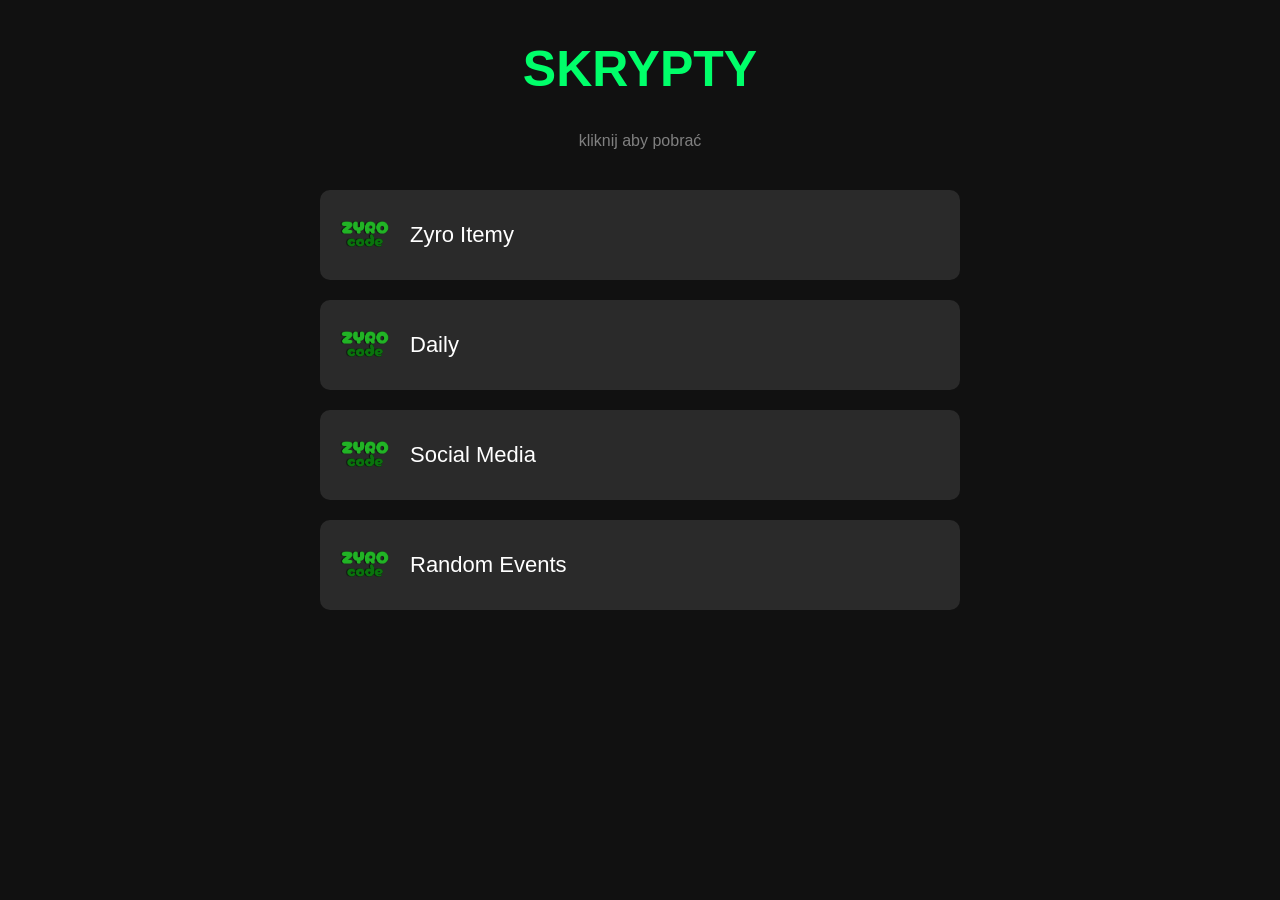
==== skrypty.html @ a4ec16f6 "Create skrypty.html" ====
<!DOCTYPE html>
<html lang="pl">
<head>
<meta charset="UTF-8">
<title>ZyroCode - Skrypty</title>

<link href="https://fonts.googleapis.com/css2?family=Cherry+Bomb+One&display=swap" rel="stylesheet">

<style>

body{
background:#111;
color:white;
font-family:sans-serif;
text-align:center;
}

h1{
color:#00ff6a;
font-size:50px;
margin-top:40px;
}

.subtitle{
color:gray;
margin-bottom:40px;
}

.skript-box{
background:#2a2a2a;
width:600px;
margin:20px auto;
padding:20px;
border-radius:10px;
display:flex;
align-items:center;
cursor:pointer;
transition:0.2s;
}

.skript-box:hover{
background:#3a3a3a;
transform:scale(1.02);
}

.logo{
width:50px;
margin-right:20px;
}

.name{
font-size:22px;
}

</style>
</head>

<body>

<h1>SKRYPTY</h1>
<div class="subtitle">kliknij aby pobrać</div>

<div class="skript-box" onclick="download('downloads/zyroitemy.sk')">
<img src="logo.png" class="logo">
<div class="name">Zyro Itemy</div>
</div>

<div class="skript-box" onclick="download('downloads/daily.sk')">
<img src="logo.png" class="logo">
<div class="name">Daily</div>
</div>

<div class="skript-box" onclick="download('downloads/socialmedia.sk')">
<img src="logo.png" class="logo">
<div class="name">Social Media</div>
</div>

<div class="skript-box" onclick="download('downloads/randomevents.sk')">
<img src="logo.png" class="logo">
<div class="name">Random Events</div>
</div>

<script>
function download(file){
window.location.href = file;
}
</script>

</body>
</html>
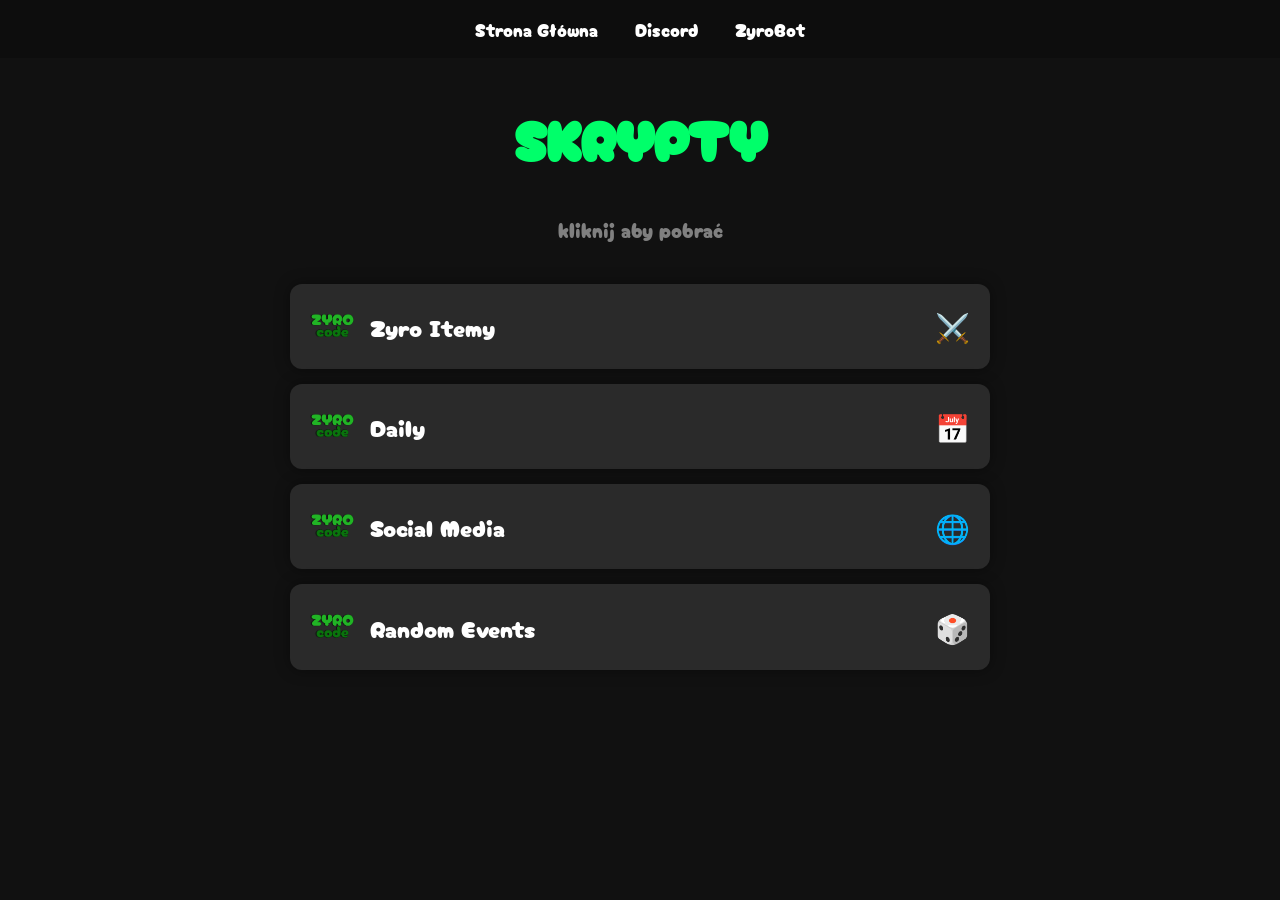
==== commit bed831a3: "Update skrypty.html" ====
--- a/skrypty.html
+++ b/skrypty.html
@@ -11,45 +11,81 @@
 body{
 background:#111;
 color:white;
-font-family:sans-serif;
+font-family:'Cherry Bomb One', cursive;
 text-align:center;
+margin:0;
+}
+
+.navbar{
+background:#0d0d0d;
+padding:15px;
+}
+
+.navbar button{
+background:none;
+border:none;
+color:white;
+font-size:18px;
+margin:0 10px;
+cursor:pointer;
+font-family:'Cherry Bomb One', cursive;
+}
+
+.navbar button:hover{
+color:#00ff6a;
 }
 
 h1{
 color:#00ff6a;
-font-size:50px;
+font-size:55px;
 margin-top:40px;
 }
 
 .subtitle{
 color:gray;
+font-size:20px;
 margin-bottom:40px;
 }
 
-.skript-box{
+.container{
+width:700px;
+margin:auto;
+}
+
+.script-box{
 background:#2a2a2a;
-width:600px;
-margin:20px auto;
 padding:20px;
-border-radius:10px;
+margin:15px 0;
+border-radius:12px;
 display:flex;
 align-items:center;
+justify-content:space-between;
 cursor:pointer;
-transition:0.2s;
+transition:0.25s;
+box-shadow:0 0 15px rgba(0,0,0,0.4);
 }
 
-.skript-box:hover{
+.script-box:hover{
 background:#3a3a3a;
-transform:scale(1.02);
+transform:scale(1.03);
+}
+
+.left{
+display:flex;
+align-items:center;
 }
 
 .logo{
-width:50px;
-margin-right:20px;
+width:45px;
+margin-right:15px;
 }
 
-.name{
-font-size:22px;
+.script-name{
+font-size:24px;
+}
+
+.emoji{
+font-size:28px;
 }
 
 </style>
@@ -57,32 +93,57 @@
 
 <body>
 
+<div class="navbar">
+<button onclick="window.location.href='index.html'">Strona Główna</button>
+<button onclick="window.open('https://dc.gg/zyrocode')">Discord</button>
+<button onclick="window.open('https://1477245639724367974.botpanel.gg/')">ZyroBot</button>
+</div>
+
 <h1>SKRYPTY</h1>
 <div class="subtitle">kliknij aby pobrać</div>
 
-<div class="skript-box" onclick="download('downloads/zyroitemy.sk')">
+<div class="container">
+
+<div class="script-box" onclick="download('downloads/zyroitemy.sk')">
+<div class="left">
 <img src="logo.png" class="logo">
-<div class="name">Zyro Itemy</div>
+<div class="script-name">Zyro Itemy</div>
+</div>
+<div class="emoji">⚔️</div>
 </div>
 
-<div class="skript-box" onclick="download('downloads/daily.sk')">
+<div class="script-box" onclick="download('downloads/daily.sk')">
+<div class="left">
 <img src="logo.png" class="logo">
-<div class="name">Daily</div>
+<div class="script-name">Daily</div>
+</div>
+<div class="emoji">📅</div>
 </div>
 
-<div class="skript-box" onclick="download('downloads/socialmedia.sk')">
+<div class="script-box" onclick="download('downloads/socialmedia.sk')">
+<div class="left">
 <img src="logo.png" class="logo">
-<div class="name">Social Media</div>
+<div class="script-name">Social Media</div>
+</div>
+<div class="emoji">🌐</div>
 </div>
 
-<div class="skript-box" onclick="download('downloads/randomevents.sk')">
+<div class="script-box" onclick="download('downloads/randomevents.sk')">
+<div class="left">
 <img src="logo.png" class="logo">
-<div class="name">Random Events</div>
+<div class="script-name">Random Events</div>
+</div>
+<div class="emoji">🎲</div>
+</div>
+
 </div>
 
 <script>
 function download(file){
-window.location.href = file;
+const link = document.createElement("a");
+link.href = file;
+link.download = "";
+link.click();
 }
 </script>
 
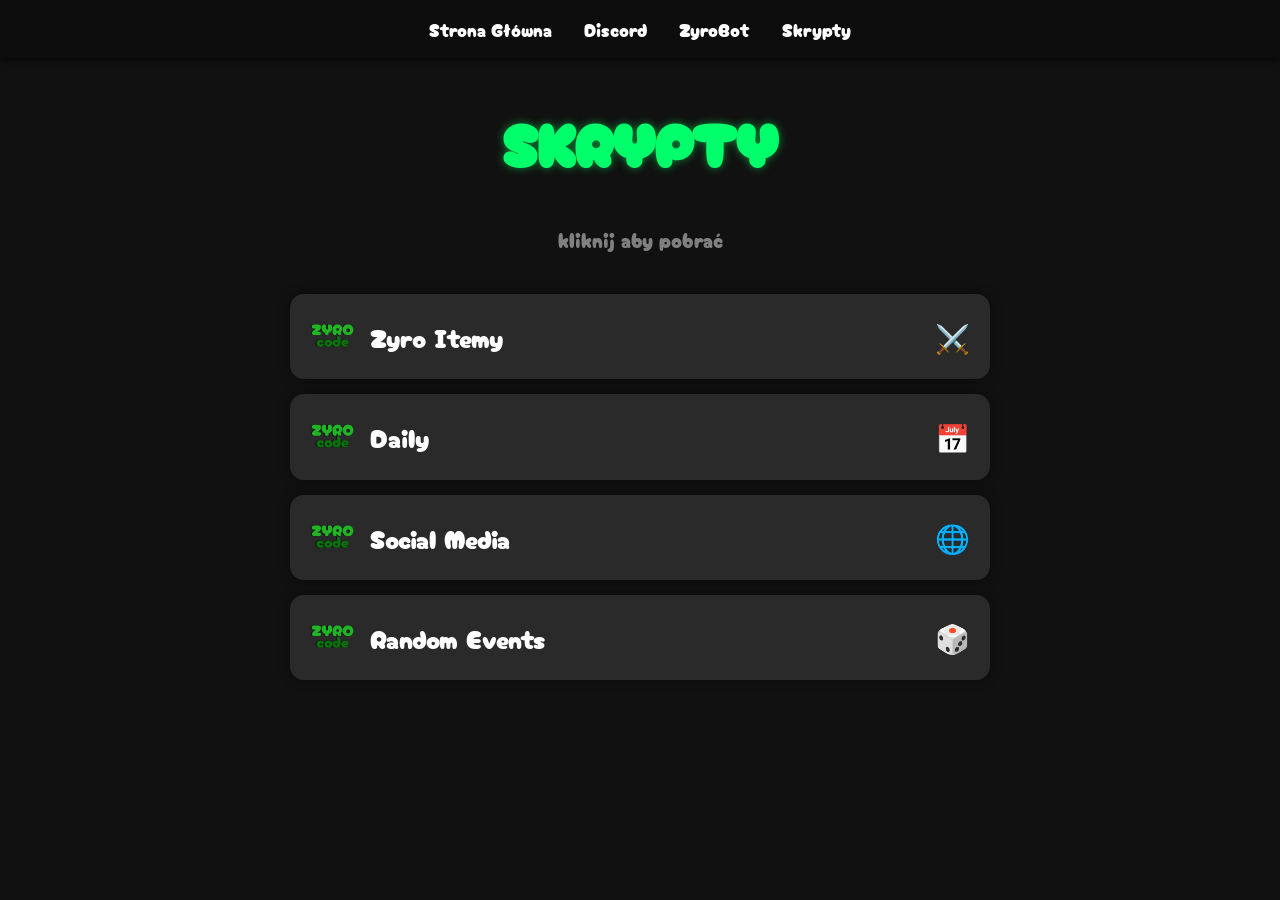
==== commit 7a6dedc3: "Update skrypty.html" ====
--- a/skrypty.html
+++ b/skrypty.html
@@ -8,84 +8,98 @@
 
 <style>
 
+/* BODY */
 body{
-background:#111;
-color:white;
-font-family:'Cherry Bomb One', cursive;
-text-align:center;
-margin:0;
+  background:#111;
+  margin:0;
+  color:white;
+  font-family:'Cherry Bomb One', cursive;
+  text-align:center;
 }
 
+/* NAVBAR */
 .navbar{
-background:#0d0d0d;
-padding:15px;
+  background:#0d0d0d;
+  padding:15px;
+  display:flex;
+  justify-content:center;
+  gap:20px;
+  box-shadow:0 0 10px black;
 }
 
 .navbar button{
-background:none;
-border:none;
-color:white;
-font-size:18px;
-margin:0 10px;
-cursor:pointer;
-font-family:'Cherry Bomb One', cursive;
+  background:none;
+  border:none;
+  color:white;
+  font-size:18px;
+  cursor:pointer;
+  font-family:'Cherry Bomb One', cursive;
+  transition:0.2s;
 }
 
 .navbar button:hover{
-color:#00ff6a;
+  color:#00ff6a;
+  transform:scale(1.1);
 }
 
+/* TITLE */
 h1{
-color:#00ff6a;
-font-size:55px;
-margin-top:40px;
+  color:#00ff6a;
+  font-size:60px;
+  margin-top:40px;
+  text-shadow:0 0 8px rgba(0,255,100,0.5);
 }
 
 .subtitle{
-color:gray;
-font-size:20px;
-margin-bottom:40px;
+  color:gray;
+  font-size:20px;
+  margin-bottom:40px;
 }
 
+/* CONTAINER */
 .container{
-width:700px;
-margin:auto;
+  width:700px;
+  margin:auto;
 }
 
+/* SCRIPT BOX */
 .script-box{
-background:#2a2a2a;
-padding:20px;
-margin:15px 0;
-border-radius:12px;
-display:flex;
-align-items:center;
-justify-content:space-between;
-cursor:pointer;
-transition:0.25s;
-box-shadow:0 0 15px rgba(0,0,0,0.4);
+  background:#2a2a2a;
+  padding:20px;
+  margin:15px 0;
+  border-radius:14px;
+  display:flex;
+  align-items:center;
+  justify-content:space-between;
+  cursor:pointer;
+  transition:0.25s;
+  box-shadow:0 0 12px rgba(0,0,0,0.4);
 }
 
 .script-box:hover{
-background:#3a3a3a;
-transform:scale(1.03);
+  background:#3a3a3a;
+  transform:scale(1.04);
+  box-shadow:0 0 15px rgba(0,255,100,0.25);
 }
 
+/* LEFT PART */
 .left{
-display:flex;
-align-items:center;
+  display:flex;
+  align-items:center;
 }
 
 .logo{
-width:45px;
-margin-right:15px;
+  width:45px;
+  margin-right:15px;
 }
 
 .script-name{
-font-size:24px;
+  font-size:26px;
 }
 
+/* EMOJI */
 .emoji{
-font-size:28px;
+  font-size:28px;
 }
 
 </style>
@@ -93,57 +107,62 @@
 
 <body>
 
+<!-- NAVBAR -->
 <div class="navbar">
-<button onclick="window.location.href='index.html'">Strona Główna</button>
-<button onclick="window.open('https://dc.gg/zyrocode')">Discord</button>
-<button onclick="window.open('https://1477245639724367974.botpanel.gg/')">ZyroBot</button>
+  <button onclick="window.location.href='index.html'">Strona Główna</button>
+  <button onclick="window.open('https://dc.gg/zyrocode')">Discord</button>
+  <button onclick="window.open('https://1477245639724367974.botpanel.gg/')">ZyroBot</button>
+  <button onclick="window.location.href='skrypty.html'">Skrypty</button>
 </div>
 
+<!-- TITLE -->
 <h1>SKRYPTY</h1>
 <div class="subtitle">kliknij aby pobrać</div>
 
 <div class="container">
 
-<div class="script-box" onclick="download('downloads/zyroitemy.sk')">
-<div class="left">
-<img src="logo.png" class="logo">
-<div class="script-name">Zyro Itemy</div>
-</div>
-<div class="emoji">⚔️</div>
-</div>
+  <div class="script-box" onclick="download('downloads/zyrocode-zyroitemy.sk')">
+    <div class="left">
+      <img src="logo.png" class="logo">
+      <div class="script-name">Zyro Itemy</div>
+    </div>
+    <div class="emoji">⚔️</div>
+  </div>
 
-<div class="script-box" onclick="download('downloads/daily.sk')">
-<div class="left">
-<img src="logo.png" class="logo">
-<div class="script-name">Daily</div>
-</div>
-<div class="emoji">📅</div>
-</div>
+  <div class="script-box" onclick="download('downloads/zyrocode-daily.sk')">
+    <div class="left">
+      <img src="logo.png" class="logo">
+      <div class="script-name">Daily</div>
+    </div>
+    <div class="emoji">📅</div>
+  </div>
 
-<div class="script-box" onclick="download('downloads/socialmedia.sk')">
-<div class="left">
-<img src="logo.png" class="logo">
-<div class="script-name">Social Media</div>
-</div>
-<div class="emoji">🌐</div>
-</div>
+  <div class="script-box" onclick="download('downloads/zyrocode-socialeservera.sk')">
+    <div class="left">
+      <img src="logo.png" class="logo">
+      <div class="script-name">Social Media</div>
+    </div>
+    <div class="emoji">🌐</div>
+  </div>
 
-<div class="script-box" onclick="download('downloads/randomevents.sk')">
-<div class="left">
-<img src="logo.png" class="logo">
-<div class="script-name">Random Events</div>
-</div>
-<div class="emoji">🎲</div>
-</div>
+  <div class="script-box" onclick="download('downloads/zyrocode-randomevents.sk')">
+    <div class="left">
+      <img src="logo.png" class="logo">
+      <div class="script-name">Random Events</div>
+    </div>
+    <div class="emoji">🎲</div>
+  </div>
 
 </div>
 
 <script>
 function download(file){
-const link = document.createElement("a");
-link.href = file;
-link.download = "";
-link.click();
+  const a = document.createElement("a");
+  a.href = file;
+  a.download = "";
+  document.body.appendChild(a);
+  a.click();
+  a.remove();
 }
 </script>
 
